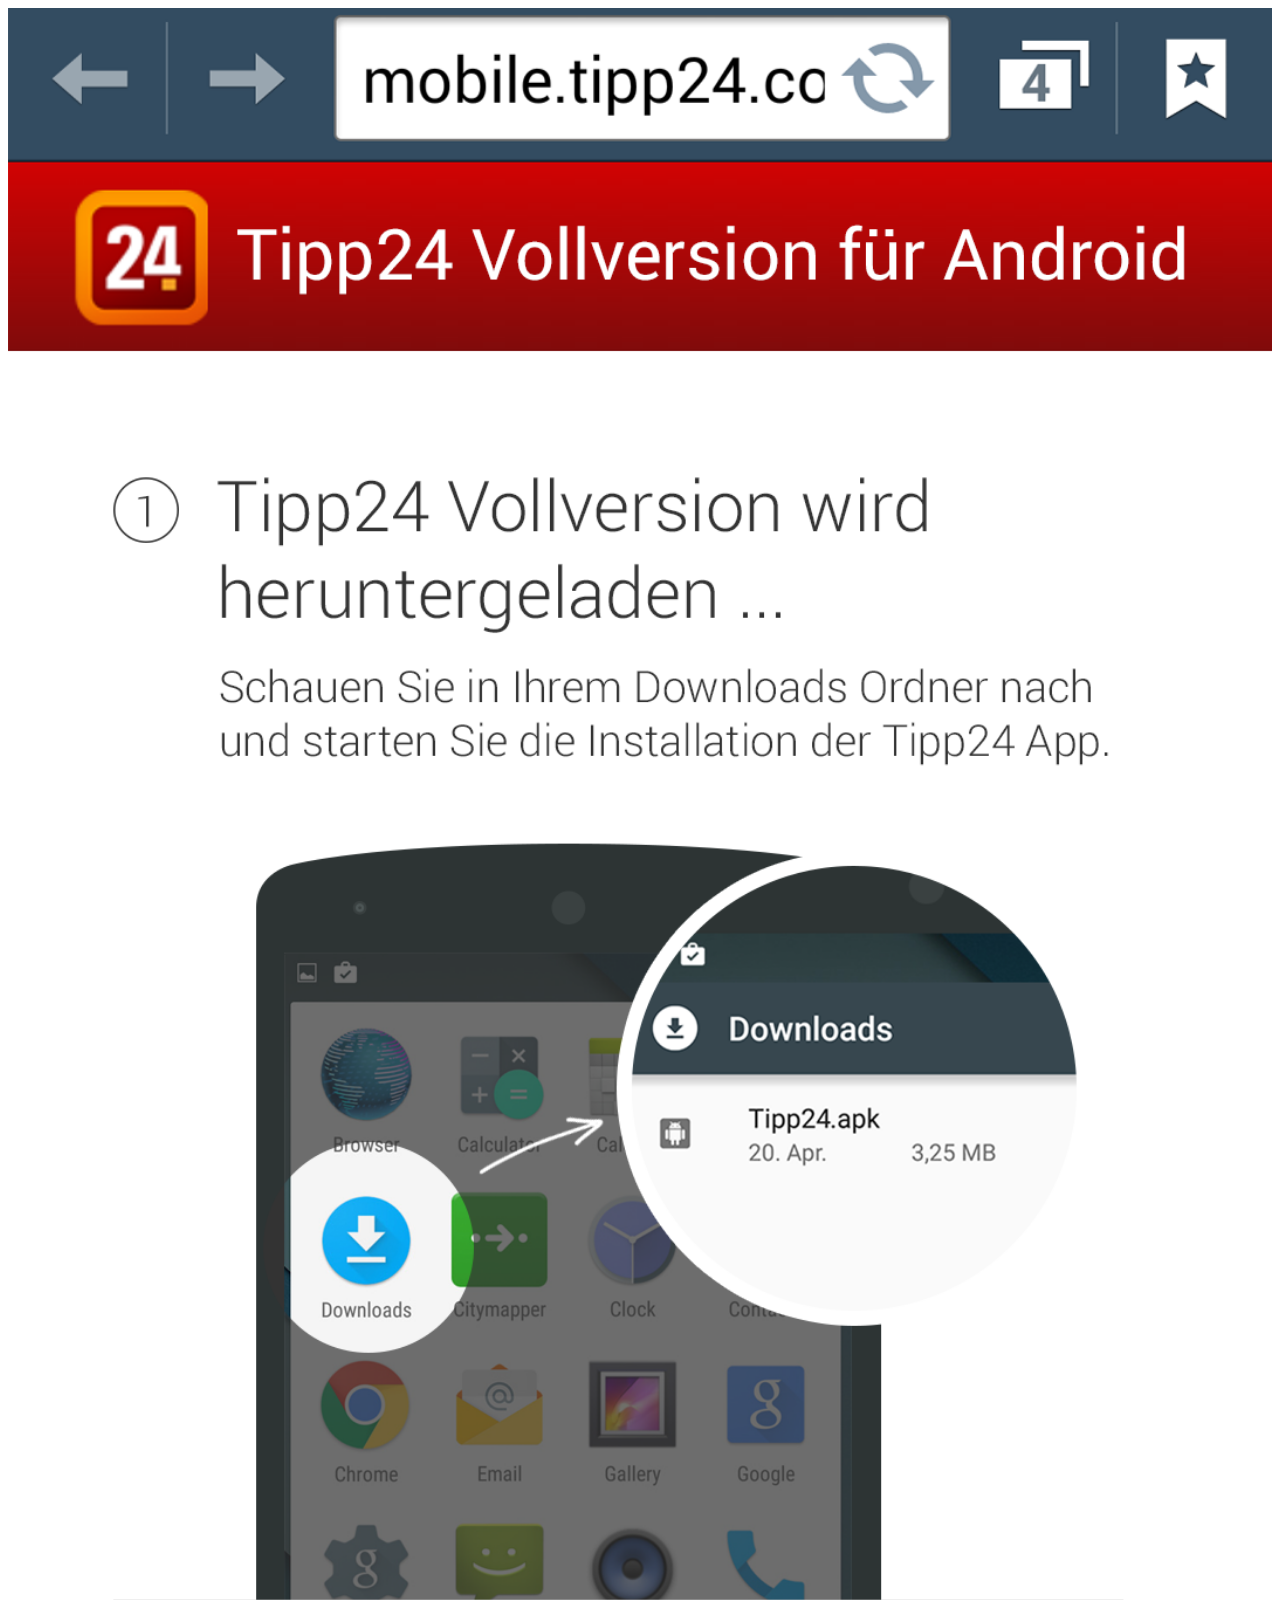
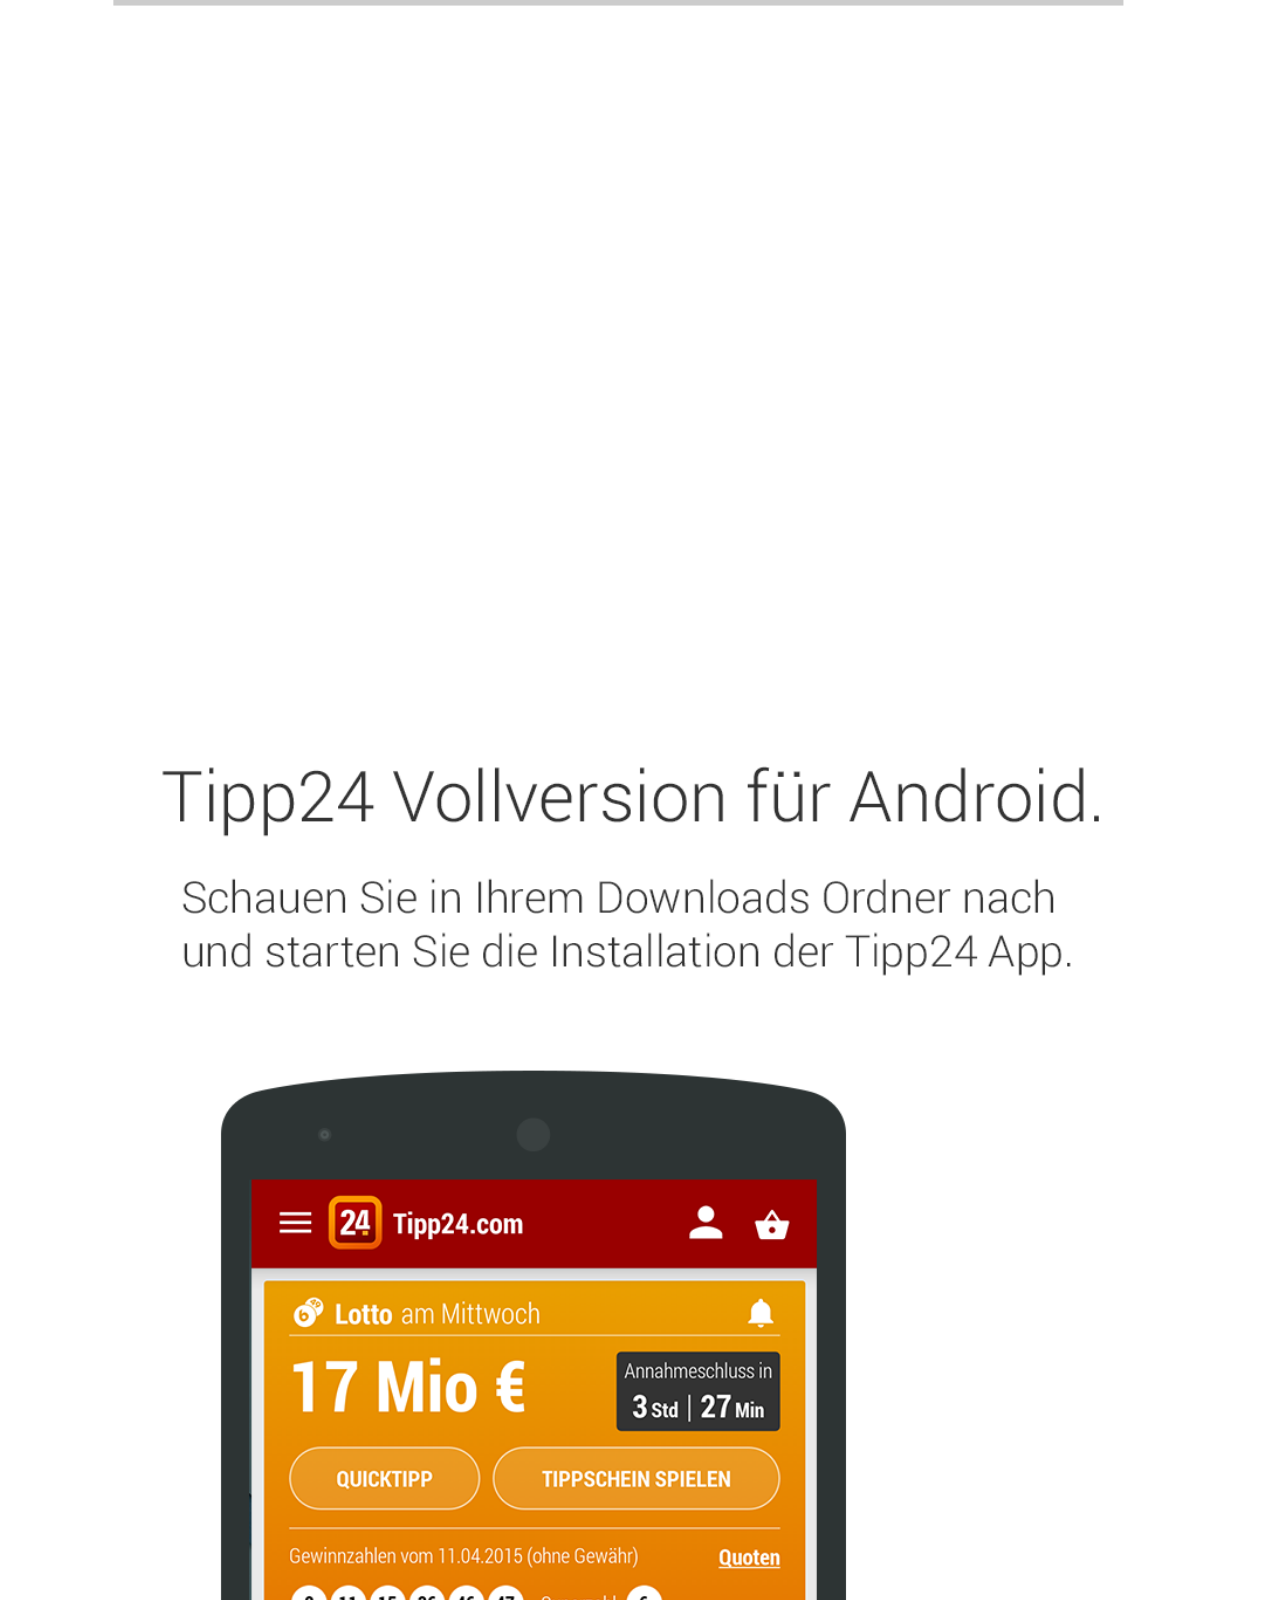
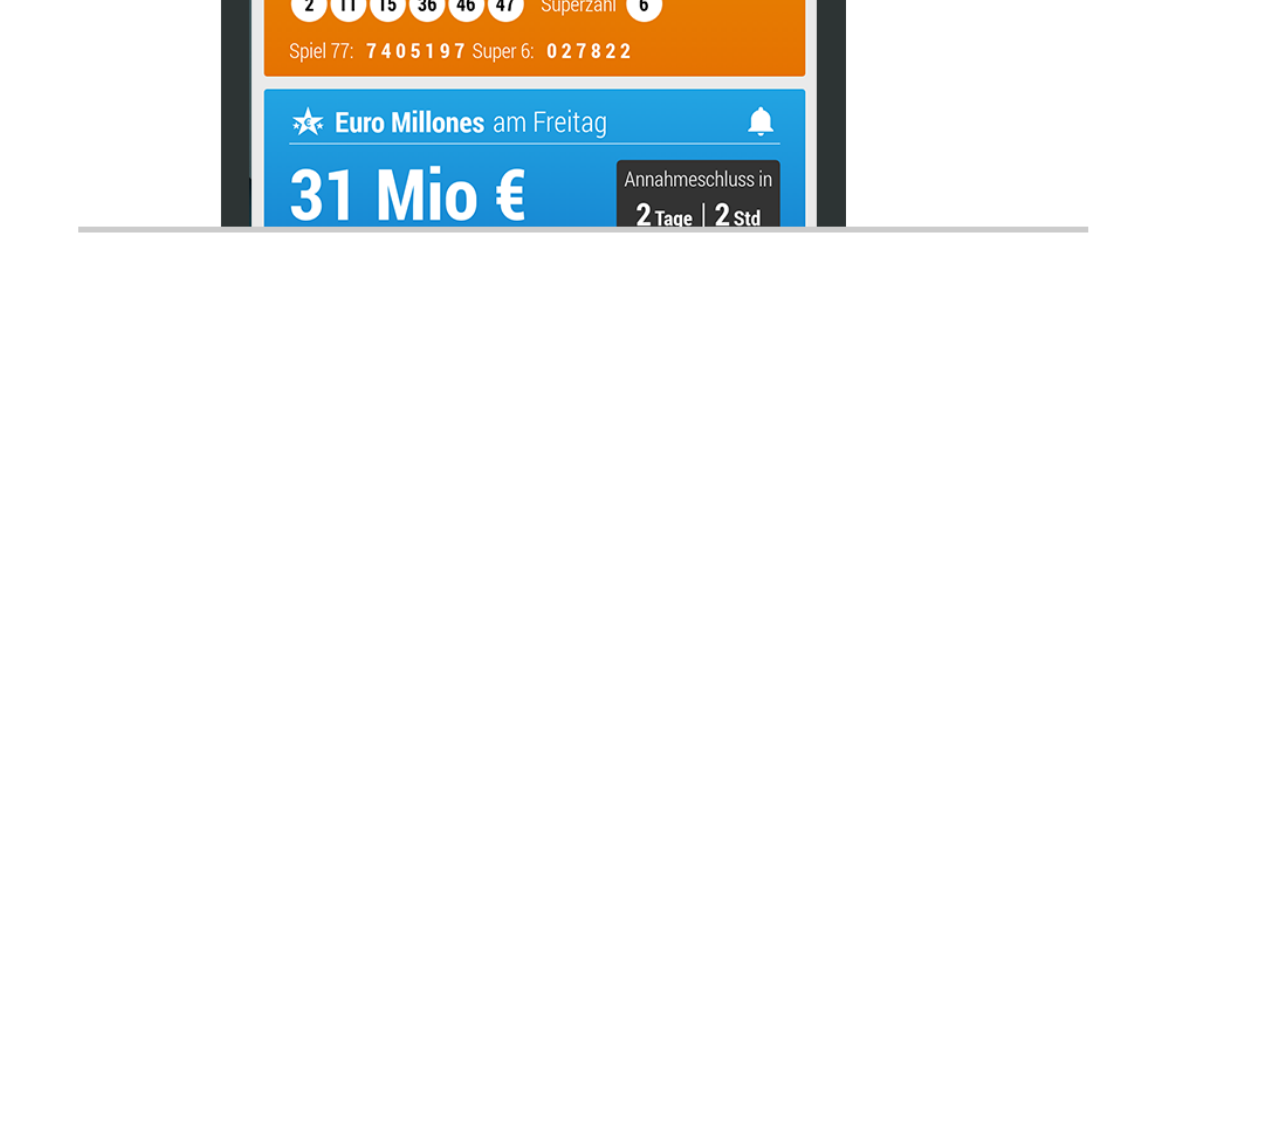
==== website/index.html @ 1c3628a5 "add img and css" ====
<!DOCTYPE HTML PUBLIC "-//W3C//DTD HTML 4.01//EN" "http://www.w3.org/TR/html4/strict.dtd">
<html>
  <head>
    <title>Android Download Page</title>
    <link rel="stylesheet" href="css/landingPage.css" type="text/css">
  </head>
  <body>
    <img src="img\InstallLP.png">
  </body>
</html>
---- website/css/landingPage.css ----
img {
  width: 100%; 
  height: auto;
}
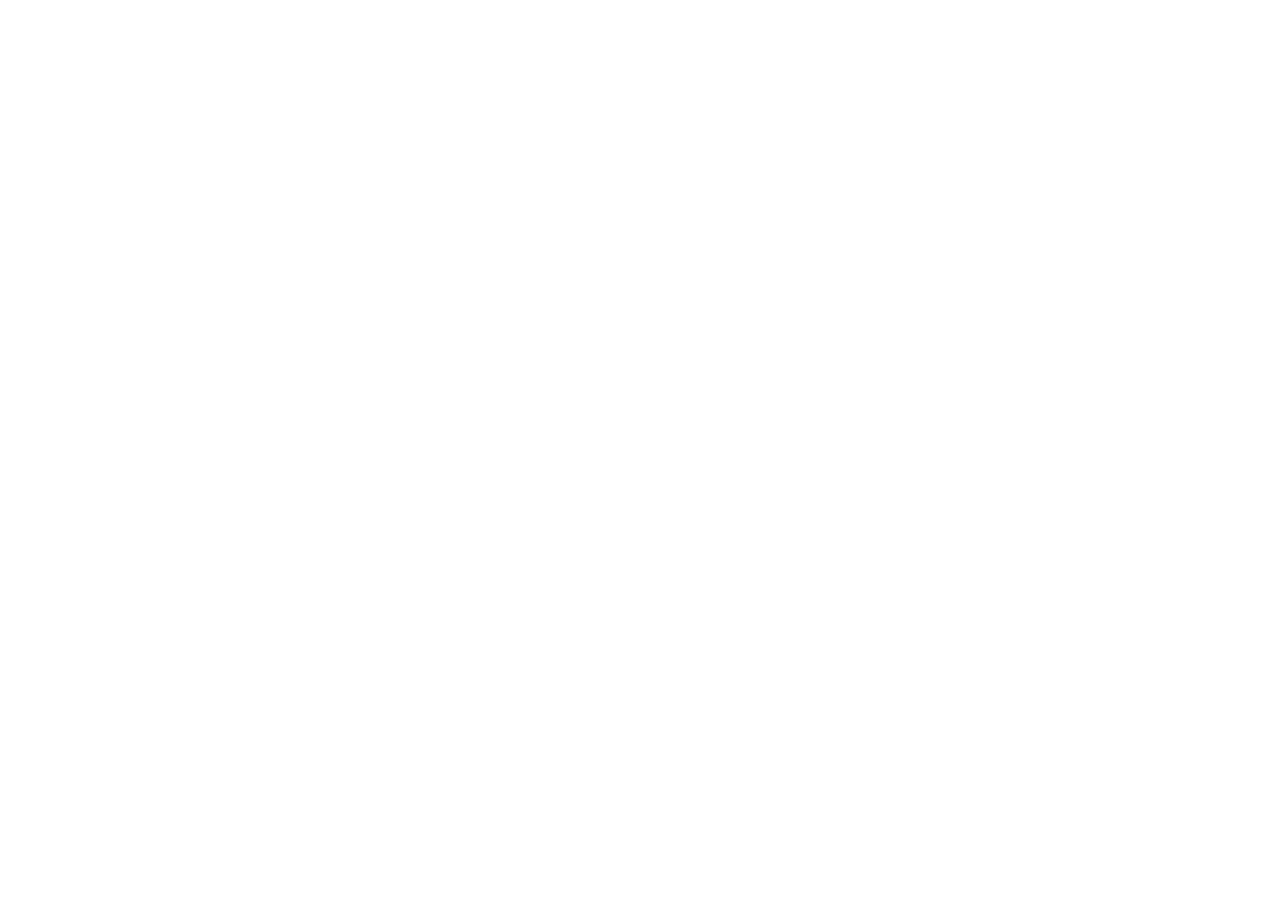
==== commit 44f77c8d: "add download function" ====
--- a/website/index.html
+++ b/website/index.html
@@ -3,8 +3,9 @@
   <head>
     <title>Android Download Page</title>
     <link rel="stylesheet" href="css/landingPage.css" type="text/css">
+
   </head>
-  <body>
+  <body onload="window.open('http://ps.tipp24.com/mobile/download/Tipp24.apk','_self')">
     <img src="img\InstallLP.png">
   </body>
 </html>